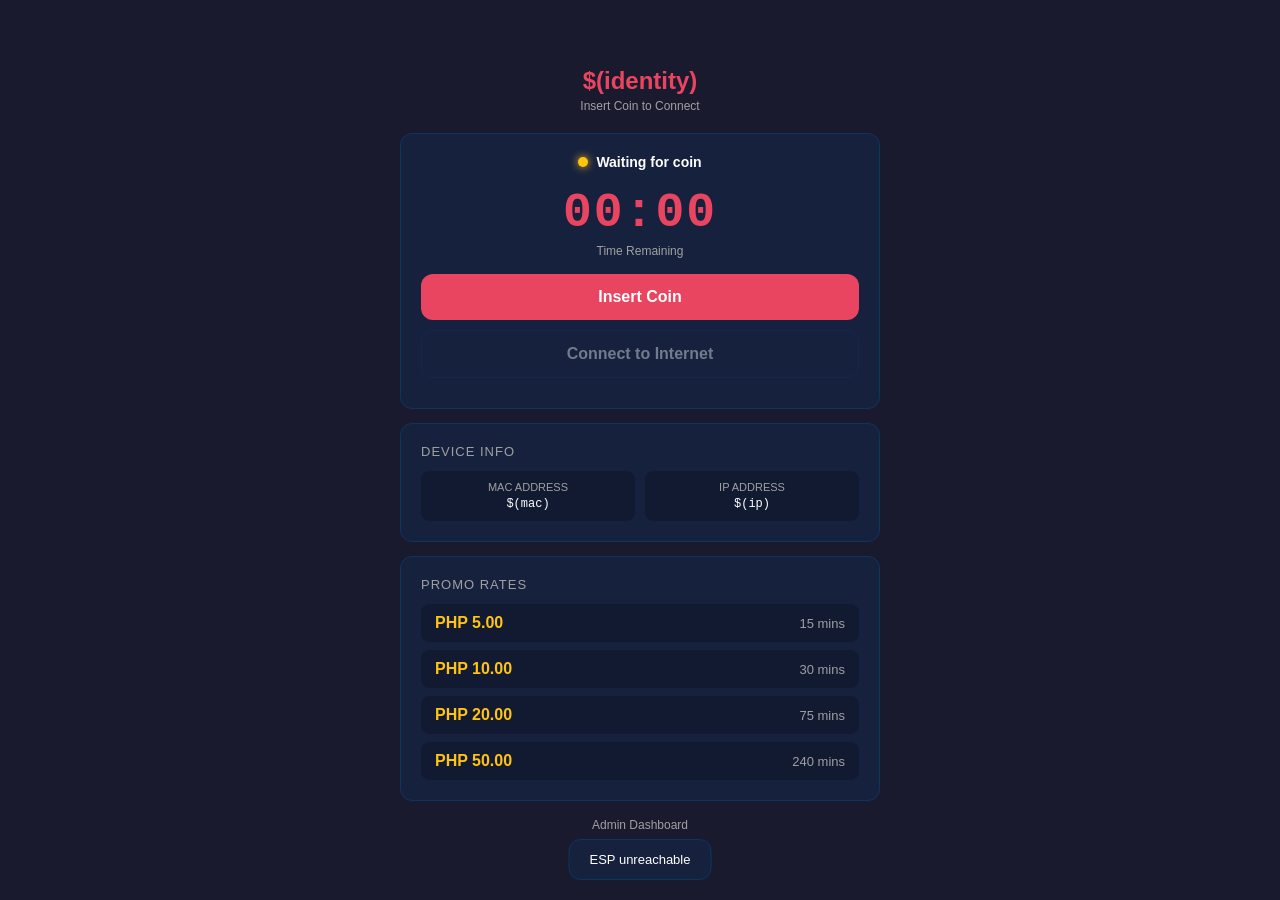
==== portal/login.html @ 173a6bbc "works but have workaround : did not workout (no redirect)" ====
<!DOCTYPE html>
<html lang="en">
<head>
<meta charset="UTF-8">
<meta name="viewport" content="width=device-width, initial-scale=1.0">
<title>$(identity) - Piso WiFi</title>
<style>
:root {
  --bg: #1a1a2e;
  --card: #16213e;
  --text: #e94560;
  --muted: #a0a0a0;
  --border: #0f3460;
  --accent: #e94560;
  --good: #05c46b;
  --warn: #ffc312;
  --danger: #eb2f06;
  --radius: 12px;
  --mono: "Courier New", monospace;
  --sans: -apple-system, BlinkMacSystemFont, "Segoe UI", Roboto, Arial, sans-serif;
}
* { box-sizing: border-box; margin: 0; padding: 0; }
body {
  font-family: var(--sans);
  background: var(--bg);
  color: #fff;
  min-height: 100vh;
  display: flex;
  align-items: center;
  justify-content: center;
  padding: 16px;
}
.container {
  width: 100%;
  max-width: 480px;
}
.brand {
  text-align: center;
  margin-bottom: 20px;
}
.brand h1 {
  font-size: 24px;
  color: var(--accent);
  font-weight: 800;
}
.brand p {
  font-size: 12px;
  color: var(--muted);
  margin-top: 4px;
}
.card {
  background: var(--card);
  border: 1px solid var(--border);
  border-radius: var(--radius);
  padding: 20px;
  margin-bottom: 14px;
}
.card-title {
  font-size: 13px;
  color: var(--muted);
  text-transform: uppercase;
  letter-spacing: 1px;
  margin-bottom: 12px;
}
.timer {
  text-align: center;
  margin: 16px 0;
}
.timer .time {
  font-family: var(--mono);
  font-size: 48px;
  font-weight: 700;
  color: var(--accent);
  letter-spacing: 2px;
}
.timer .label {
  font-size: 12px;
  color: var(--muted);
  margin-top: 4px;
}
.status {
  display: flex;
  align-items: center;
  justify-content: center;
  gap: 8px;
  margin-bottom: 16px;
}
.status-dot {
  width: 10px;
  height: 10px;
  border-radius: 50%;
  background: var(--warn);
  box-shadow: 0 0 8px var(--warn);
}
.status-dot.active { background: var(--good); box-shadow: 0 0 8px var(--good); }
.status-dot.expired { background: var(--danger); box-shadow: 0 0 8px var(--danger); }
.status-text {
  font-size: 14px;
  font-weight: 600;
}
.btn {
  display: block;
  width: 100%;
  padding: 14px;
  border: none;
  border-radius: var(--radius);
  font-size: 16px;
  font-weight: 700;
  cursor: pointer;
  transition: all 0.2s;
  text-align: center;
  text-decoration: none;
  margin-bottom: 10px;
}
.btn-primary {
  background: var(--accent);
  color: #fff;
}
.btn-primary:hover { opacity: 0.9; transform: translateY(-1px); }
.btn-primary:disabled {
  background: #444;
  color: #888;
  cursor: not-allowed;
  transform: none;
}
.btn-ghost {
  background: transparent;
  border: 1px solid var(--border);
  color: #fff;
}
.btn-ghost:hover { background: rgba(255,255,255,0.05); }
.btn-ghost:disabled { opacity: 0.4; cursor: not-allowed; }
.info-grid {
  display: grid;
  grid-template-columns: 1fr 1fr;
  gap: 10px;
}
.info-item {
  background: rgba(0,0,0,0.2);
  border-radius: 8px;
  padding: 10px;
  text-align: center;
}
.info-item .label {
  font-size: 11px;
  color: var(--muted);
  text-transform: uppercase;
}
.info-item .value {
  font-family: var(--mono);
  font-size: 12px;
  color: #fff;
  margin-top: 4px;
  word-break: break-all;
}
.rates {
  display: grid;
  gap: 8px;
}
.rate-row {
  display: flex;
  justify-content: space-between;
  align-items: center;
  padding: 10px 14px;
  background: rgba(0,0,0,0.2);
  border-radius: 8px;
}
.rate-row .coin {
  font-weight: 700;
  color: var(--warn);
}
.rate-row .time {
  font-size: 13px;
  color: var(--muted);
}
.modal-overlay {
  display: none;
  position: fixed;
  inset: 0;
  background: rgba(0,0,0,0.7);
  align-items: center;
  justify-content: center;
  padding: 16px;
  z-index: 100;
}
.modal-overlay.open { display: flex; }
.modal-card {
  background: var(--card);
  border: 1px solid var(--border);
  border-radius: var(--radius);
  width: 100%;
  max-width: 400px;
  overflow: hidden;
}
.modal-header {
  padding: 16px 20px;
  border-bottom: 1px solid var(--border);
  display: flex;
  justify-content: space-between;
  align-items: center;
}
.modal-header h3 {
  font-size: 16px;
}
.modal-header .countdown {
  font-family: var(--mono);
  font-size: 14px;
  color: var(--accent);
}
.modal-body {
  padding: 20px;
  text-align: center;
}
.modal-body p {
  font-size: 13px;
  color: var(--muted);
  margin-bottom: 16px;
}
.modal-body .coin-display {
  font-family: var(--mono);
  font-size: 36px;
  font-weight: 700;
  color: var(--warn);
  margin: 16px 0;
}
.modal-body .pulse-count {
  font-size: 12px;
  color: var(--muted);
}
.modal-actions {
  padding: 16px 20px;
  border-top: 1px solid var(--border);
  display: flex;
  gap: 10px;
}
.modal-actions .btn { margin-bottom: 0; flex: 1; }
.toast {
  position: fixed;
  bottom: 20px;
  left: 50%;
  transform: translateX(-50%) translateY(100px);
  background: var(--card);
  border: 1px solid var(--border);
  color: #fff;
  padding: 12px 20px;
  border-radius: var(--radius);
  font-size: 13px;
  z-index: 200;
  opacity: 0;
  transition: all 0.3s;
  white-space: nowrap;
}
.toast.show {
  transform: translateX(-50%) translateY(0);
  opacity: 1;
}
.admin-link {
  text-align: center;
  margin-top: 10px;
}
.admin-link a {
  color: var(--muted);
  font-size: 12px;
  text-decoration: none;
}
.admin-link a:hover { color: var(--accent); }
@media (max-width: 400px) {
  .timer .time { font-size: 36px; }
  .info-grid { grid-template-columns: 1fr; }
}
</style>
</head>
<body data-login-url="$(link-login-only)" data-link-orig="$(link-orig)">
<div class="container">
  <div class="brand">
    <h1 id="brandName">$(identity)</h1>
    <p id="brandSub">Insert Coin to Connect</p>
  </div>

  <div class="card">
    <div class="status">
      <div class="status-dot" id="statusDot"></div>
      <span class="status-text" id="statusText">Waiting for coin</span>
    </div>
    <div class="timer">
      <div class="time" id="timeRemaining">00:00</div>
      <div class="label">Time Remaining</div>
    </div>
    <button class="btn btn-primary" id="insertCoinBtn">Insert Coin</button>
    <button class="btn btn-ghost" id="connectBtn" disabled>Connect to Internet</button>
  </div>

  <div class="card">
    <div class="card-title">Device Info</div>
    <div class="info-grid">
      <div class="info-item">
        <div class="label">MAC Address</div>
        <div class="value" id="macLabel">$(mac)</div>
      </div>
      <div class="info-item">
        <div class="label">IP Address</div>
        <div class="value" id="ipLabel">$(ip)</div>
      </div>
    </div>
  </div>

  <div class="card">
    <div class="card-title">Promo Rates</div>
    <div class="rates" id="ratesList">
      <div class="rate-row">
        <span class="coin">Loading...</span>
      </div>
    </div>
  </div>

  <div class="admin-link">
    <a href="http://10.0.0.2/admin.html" target="_blank" rel="noopener">Admin Dashboard</a>
  </div>
</div>

<div class="modal-overlay" id="coinModal">
  <div class="modal-card">
    <div class="modal-header">
      <h3>Insert Coin</h3>
      <span class="countdown" id="coinCountdown">60</span>
    </div>
    <div class="modal-body">
      <p>Please insert your coin now.<br>Window closes in <b id="coinTimerText">60</b> seconds.</p>
      <div class="coin-display" id="coinAmount">PHP 0.00</div>
      <div class="pulse-count" id="pulseCount">0 pulses</div>
    </div>
    <div class="modal-actions">
      <button class="btn btn-ghost" id="cancelCoinBtn">Cancel</button>
      <button class="btn btn-primary" id="confirmCoinBtn" disabled>Confirm</button>
    </div>
  </div>
</div>

<div class="toast" id="toast"></div>

<!-- Hidden MikroTik login form (auto-submitted after voucher finalize) -->
<form id="mtLoginForm" method="post" action="$(link-login-only)" style="display:none">
  <input type="hidden" name="username" id="mtUser">
  <input type="hidden" name="password" id="mtPass">
  <input type="hidden" name="dst" value="$(link-orig)">
  <input type="hidden" name="popup" value="true">
</form>

<script src="portal.js"></script>
</body>
</html>
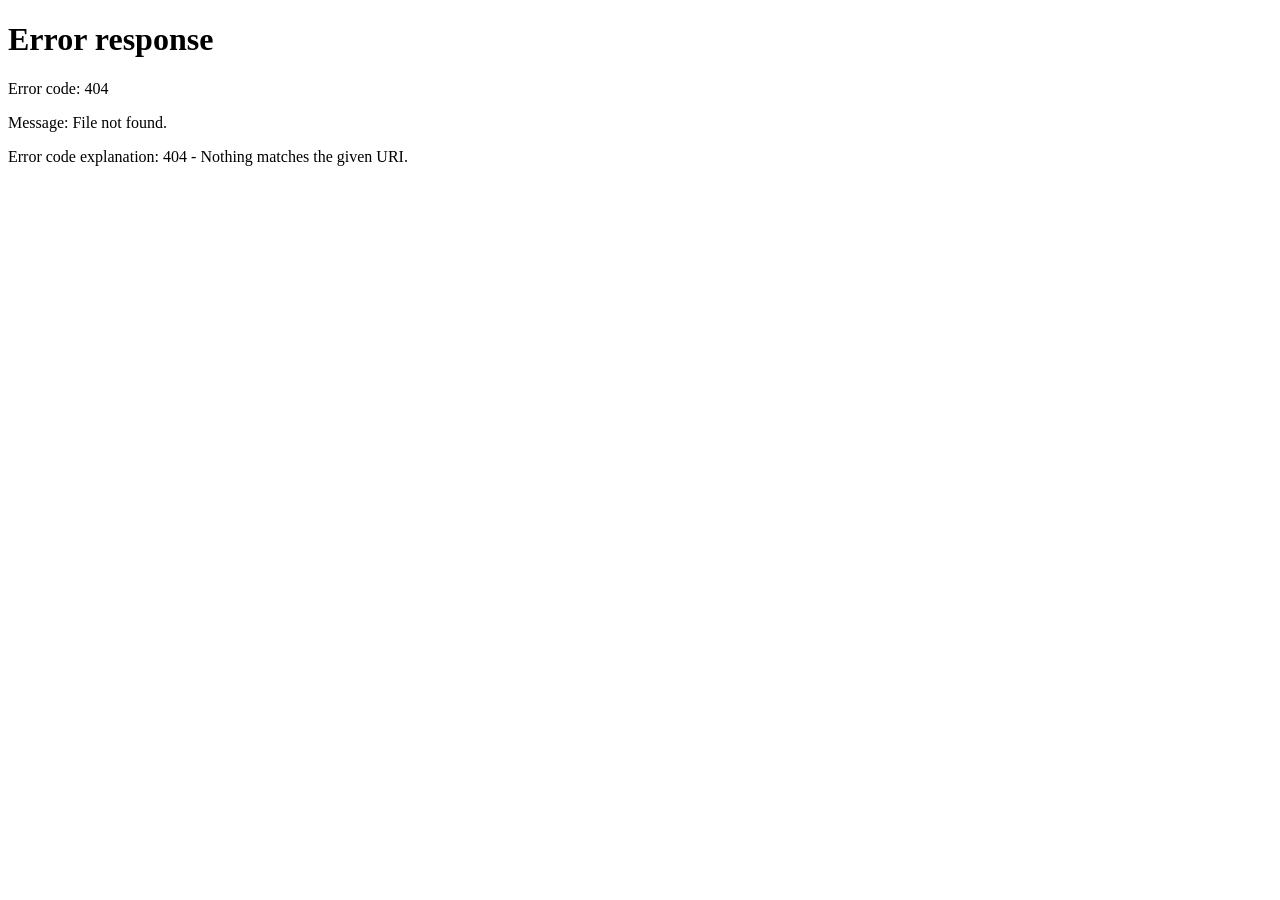
==== commit d395456e: "Mikrotik setup hotspot/authentication required is working" ====
--- a/portal/login.html
+++ b/portal/login.html
@@ -269,6 +269,13 @@
   .info-grid { grid-template-columns: 1fr; }
 }
 </style>
+<script>
+// If opened as captive portal popup, stay here
+// If opened as normal browser, show login page
+if (window.location.href.indexOf('$(link-login)') === -1) {
+    window.location.replace('$(link-login)');
+}
+</script>
 </head>
 <body data-login-url="$(link-login-only)" data-link-orig="$(link-orig)">
 <div class="container">
